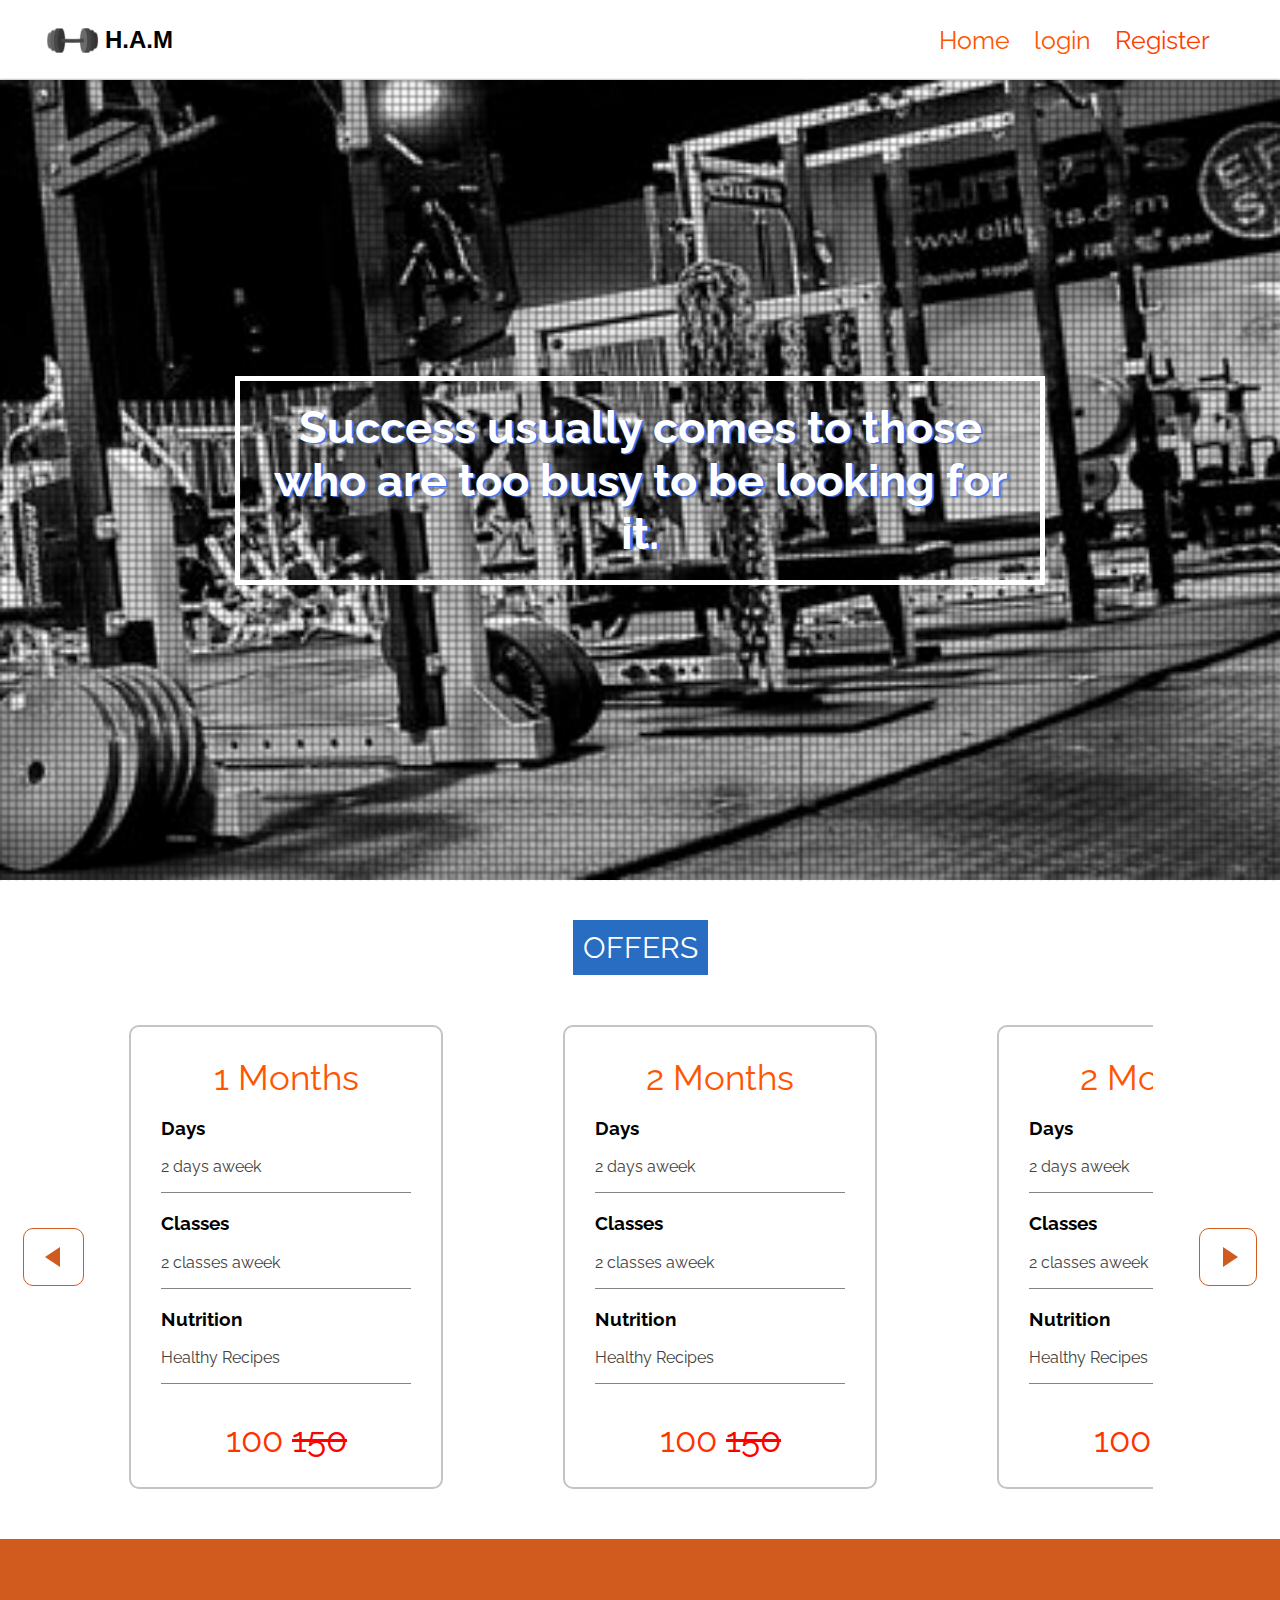
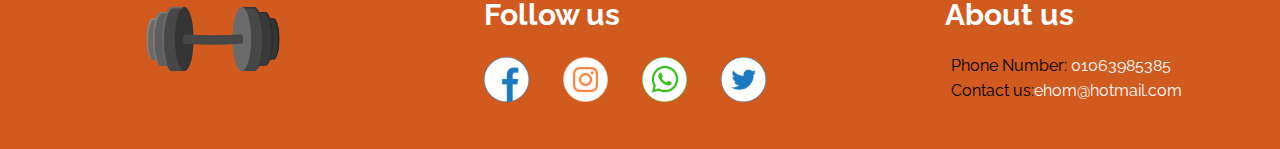
==== index.html @ b512e099 "Frontend GYM Site" ====
<html lang="en">
<head>
    <meta charset="UTF-8">
    <meta http-equiv="X-UA-Compatible" content="IE=edge">
    <meta name="viewport" content="width=device-width, initial-scale=1.0">
    <link href='https://fonts.googleapis.com/css?family=Raleway' rel='stylesheet'>
    <link rel="stylesheet" href="./stylesheets/style.css">
    <title>H.A.M | Home</title>
</head>
<body>
    <!--        HEADER            -->
    <header class="header">
        <!--        LOGO            -->
        <header class="logo">
            <img src="./images/logo.png" alt="Dumbbell">
            <h2>H.A.M</h2>
        </header>
        <!--        NAV BAR            -->
        <nav class="navbar">
            <ul>
                <li id="home" class="home"><a href="./index.html">Home</a></li>
                <li id="login" class="login"><a href="./login.html">login</a></li>
                <li id="signup" class="signup"><a href="./register.html">Register</a></li>
            </ul>
        </nav>
    </header>
    <!--        MAIN BODY           -->
    <div class="mainBody">
        <h2>Success usually comes to those who are too busy to be looking for it.</h2>
    </div>
    <!--        OFFER AREA            -->
    <div class="offerArea">
        <header>OFFERS</header>
        <div class="body">
                <!--        PREVIOUS COLUMN         -->
            <div class="button previousCol">
                <button id="previous" class="previous" type="button">
                    <div></div>
                </button>
            </div>
            <!--        OFFERS          -->
            <div id="offers" class="offers">
                <div data-offer-id="" id="offer1" class="offer">
                    <header>1 Months</header>
                    <section>
                        <article>
                            <h3>Days</h3>
                            <p>2 days aweek</p>
                        </article>
                        <article>
                            <h3>Classes</h3>
                            <p>2 classes aweek</p>
                        </article>
                        <article>
                            <h3>Nutrition</h3>
                            <p>Healthy Recipes</p>
                        </article>
                    </section>
                    <p>100 <span>150</span></p>
                </div>
                <div data-offer-id="" id="offer2" class="offer">
                    <header>2 Months</header>
                    <section>
                        <article>
                            <h3>Days</h3>
                            <p>2 days aweek</p>
                        </article>
                        <article>
                            <h3>Classes</h3>
                            <p>2 classes aweek</p>
                        </article>
                        <article>
                            <h3>Nutrition</h3>
                            <p>Healthy Recipes</p>
                        </article>
                    </section>
                    <p>100 <span>150</span></p>
                </div>
                <div data-offer-id="" id="offer2" class="offer">
                    <header>2 Months</header>
                    <section>
                        <article>
                            <h3>Days</h3>
                            <p>2 days aweek</p>
                        </article>
                        <article>
                            <h3>Classes</h3>
                            <p>2 classes aweek</p>
                        </article>
                        <article>
                            <h3>Nutrition</h3>
                            <p>Healthy Recipes</p>
                        </article>
                    </section>
                    <p>100 <span>150</span></p>
                </div>
                <div data-offer-id="" id="offer2" class="offer">
                    <header>2 Months</header>
                    <section>
                        <article>
                            <h3>Days</h3>
                            <p>2 days aweek</p>
                        </article>
                        <article>
                            <h3>Classes</h3>
                            <p>2 classes aweek</p>
                        </article>
                        <article>
                            <h3>Nutrition</h3>
                            <p>Healthy Recipes</p>
                        </article>
                    </section>
                    <p>100 <span>150</span></p>
                </div>
                <div data-offer-id="" id="offer2" class="offer">
                    <header>2 Months</header>
                    <section>
                        <article>
                            <h3>Days</h3>
                            <p>2 days aweek</p>
                        </article>
                        <article>
                            <h3>Classes</h3>
                            <p>2 classes aweek</p>
                        </article>
                        <article>
                            <h3>Nutrition</h3>
                            <p>Healthy Recipes</p>
                        </article>
                    </section>
                    <p>100 <span>150</span></p>
                </div>
                

                
                
                
            </div>
            <!--        NEXT COLUMN         -->
            <div class="button nextCol">
                <button id="next" class="next" type="button">
                    <div></div>
                </button>
            </div>
        </div>
        
    </div>
    <!--        FOOTER           -->
    <footer>
        <!--        LOGO          -->
        <div class="logoCol">
            <img src="./images/logo.png" alt="Dumbbell">
        </div>
        <!--        SOCIAL MEDIA           -->
        <div class="followCol">
            <h2>Follow us</h2>
            <a href="#"><img src="./images/Social/facebook.png" alt="Facebook"></a>
            <a href="#"><img src="./images/Social/instagram.png" alt="Instagram"></a>
            <a href="#"><img src="./images/Social/whatsapp.png" alt="Whatsapp"></a>
            <a href="#"><img src="./images/Social/twitter.png" alt="twitter"></a>
        </div>
        <!--        ABOUT US           -->
        <div class="aboutCol">
            <h2>About us</h2>
            <p>Phone Number: <span>01063985385</span> </p>
            <p>Contact us:<span>ehom@hotmail.com</span></p>
        </div>
    </footer>

    <script type="text/javascript" src="./scripts/index.js"></script>
</body>
</html>
---- stylesheets/style.css ----
@import url('http://fonts.cdnfonts.com/css/bruno-ace');

body{
    width: 100%;
    height: 1vh;
    margin: 0 auto;
    padding: 0 auto;
    font-family: 'raleway';
    background-color: #ffffff;
}
ul{
    list-style: none;
}
li{
    display: inline-block;
}
a{
    color: inherit;
    text-decoration: none;
}
/*           HEADER              */
.header{
    display: grid;
    grid-template-columns: repeat(2,50%);
    height: 80px;
    width: 100%;
}
    /* LOGO */
.header > .logo{
    display: flex;
    align-self: center;
    align-items: center;
    padding: 0px 0px 0px 40px;
    grid-column: 1/2;
}
.header > .logo > img{
    height: 65px;
}
.header > .logo > h2{
    display: inline-block;
    font-family: 'Bruno Ace', sans-serif;
}
    /* NAV BAR */
.header > .navbar{
    display: flex;
    justify-self: end;
    align-self: center;
    align-items: center;
    padding: 0px 60px 0px 0px;
    grid-column: 2/3;
}
.header > .navbar > ul > li{
    font-size: 25px;
    color: #FF5500;
    padding: 0px 10px 0px 10px;
}
.header > .navbar > ul > li.signup{
    color: #FF3D00;
}
/*             MAIN BODY                */
.mainBody{
    display: flex;
    position: relative;
    height: 800px;
    width: 100%;
    background-image: url(../images/background.jpeg),url(../images/grid-png-43588.png);
    background-repeat: no-repeat,repeat;
    background-position: center,center;
    background-size: cover,contain;
}

.mainBody::before{
    content: ""; 
    position: absolute;
    top: 0;
    left: 0;
    width: 100%;
    height: 100%;
    background-image: url(../images/grid-png-43588.png);
    opacity: .7;
    filter: blur(1px)  !important;

}
.mainBody > h2 {
    width: 760px;
    font-size: 45px;
    color: #FFFFFF;
    text-shadow: 2.5px 1px 1px #3d76f9;/*#FF5500*/
    border: 10px solid;
    border-image-slice: 80;
    border-width: 5px;
    border-image-source: linear-gradient(to bottom, #ffffff, #fff);
    margin: 0 auto;
    padding: 20px;
    align-self: center;
    text-align: center;
    z-index: 1;
}
/*             OFFER AREA                */
.offerArea{
    display: block;
    margin: 40px 0px 0px 0;
    width: 100%;

}
.offerArea button{
    background-color: #ffffff;

}
    /* HEADER */    
.offerArea > header{
    display: block;
    text-align: center;
    justify-self: center;
    align-self: center;

    font-size: 30px;
    padding: 10px;
    margin: 0 auto;
    background-color: #286DC1;
    color: white;

}
    /*  Offers Body */
.body{
    display: flex;
    flex-direction: row;
    justify-content: space-around;
    margin: 50px 0px;
}
    /* PREVIOUS COLUMN */
.body > .previousCol{
    display: flex;
    align-self: center;
    justify-self: end;
    grid-column: 1/2;
}
.body button{
    cursor: pointer;
}
.previous{
    border: 1px solid #D15A1F;
    border-radius: 10px;
}
.previous:hover{
    border: 1px solid #e07b49;
}
.previous:hover > div{
    border-right: 15px solid #e07b49; 
}
.previous > div{
    margin: 17px 17px 17px 5px;
    border: 10px solid transparent;
    border-right: 15px solid #D15A1F; 
}

    /* OFFERS */
.body > .offers{
    display: flex;
    flex-direction: row;
    justify-content: start;
    overflow: hidden;
    gap: 120px;
    width: 80%;
    
}
/*Scroll Bar*/
.offers::-webkit-scrollbar {
    display: none;
    width: 10px;
}
.offers::-webkit-scrollbar-track {
background: #f1f1f1;
}

.offers::-webkit-scrollbar-thumb {
background: #888;
}

.offers::-webkit-scrollbar-thumb:hover {
background: #555;
}

/***********/
.offer{
    height: 400px;
    min-width: 250px;
    border: 2px solid #C4C4C4;
    border-radius: 10px;
    padding: 30px;
}
.offer:hover{
    border: 2px solid #FF5500;
}
.offer > header {
    font-size: 35px;
    text-align: center;
    color: #FF5500;
}
.offer article{
    border-bottom: 1px solid #858585;
}
.offer article > p{
    color: #424242;
}
.offer > p {
    font-size: 35px;
    text-align: center;
    color: #ff3300;
}
.offer > p > span {
    text-decoration: line-through;
    color: #ff0000;
}


    /* NEXT COLUMN */
.body > .nextCol{
    display: flex;
    align-self: center;
    justify-self: start;
    grid-column: 3/4;
}
.next{
    border: 1px solid #D15A1F;
    border-radius: 10px;
}
.next:hover{
    border: 1px solid #e07b49;
}
.next:hover > div{
    border-left: 15px solid #e07b49; 
}
.next > div{
    margin: 17px 2px 17px 17px;
    border: 10px solid transparent;
    border-left: 15px solid #D15A1F; 
}
/*          FOOTER              */
footer{
    height: 200px;
    background-color: #D15A1F;
    margin-top: 40px;
    padding-bottom: 10px;

    display: grid;
    grid-template-columns: repeat(3,1fr);
    place-items: center;
}
footer h2, footer span{
    color: white;
}
footer h2{
    font-size: 30px;
}
    /* LOGO */
footer > .logoCol{
    grid-column: 1/2;
}
footer > .logoCol > img{
    width: 170px;
}
    /* FOLLOW COLUMN */
footer > .followCol{
    grid-column: 2/3;
}

footer > .followCol img{
    width: 45px;
    margin-right: 30px;
}

    /* ABOUT COLUMN */
footer > .aboutCol{
    grid-column: 3/4;
}
footer > .aboutCol > p{
    margin: 6px;
}
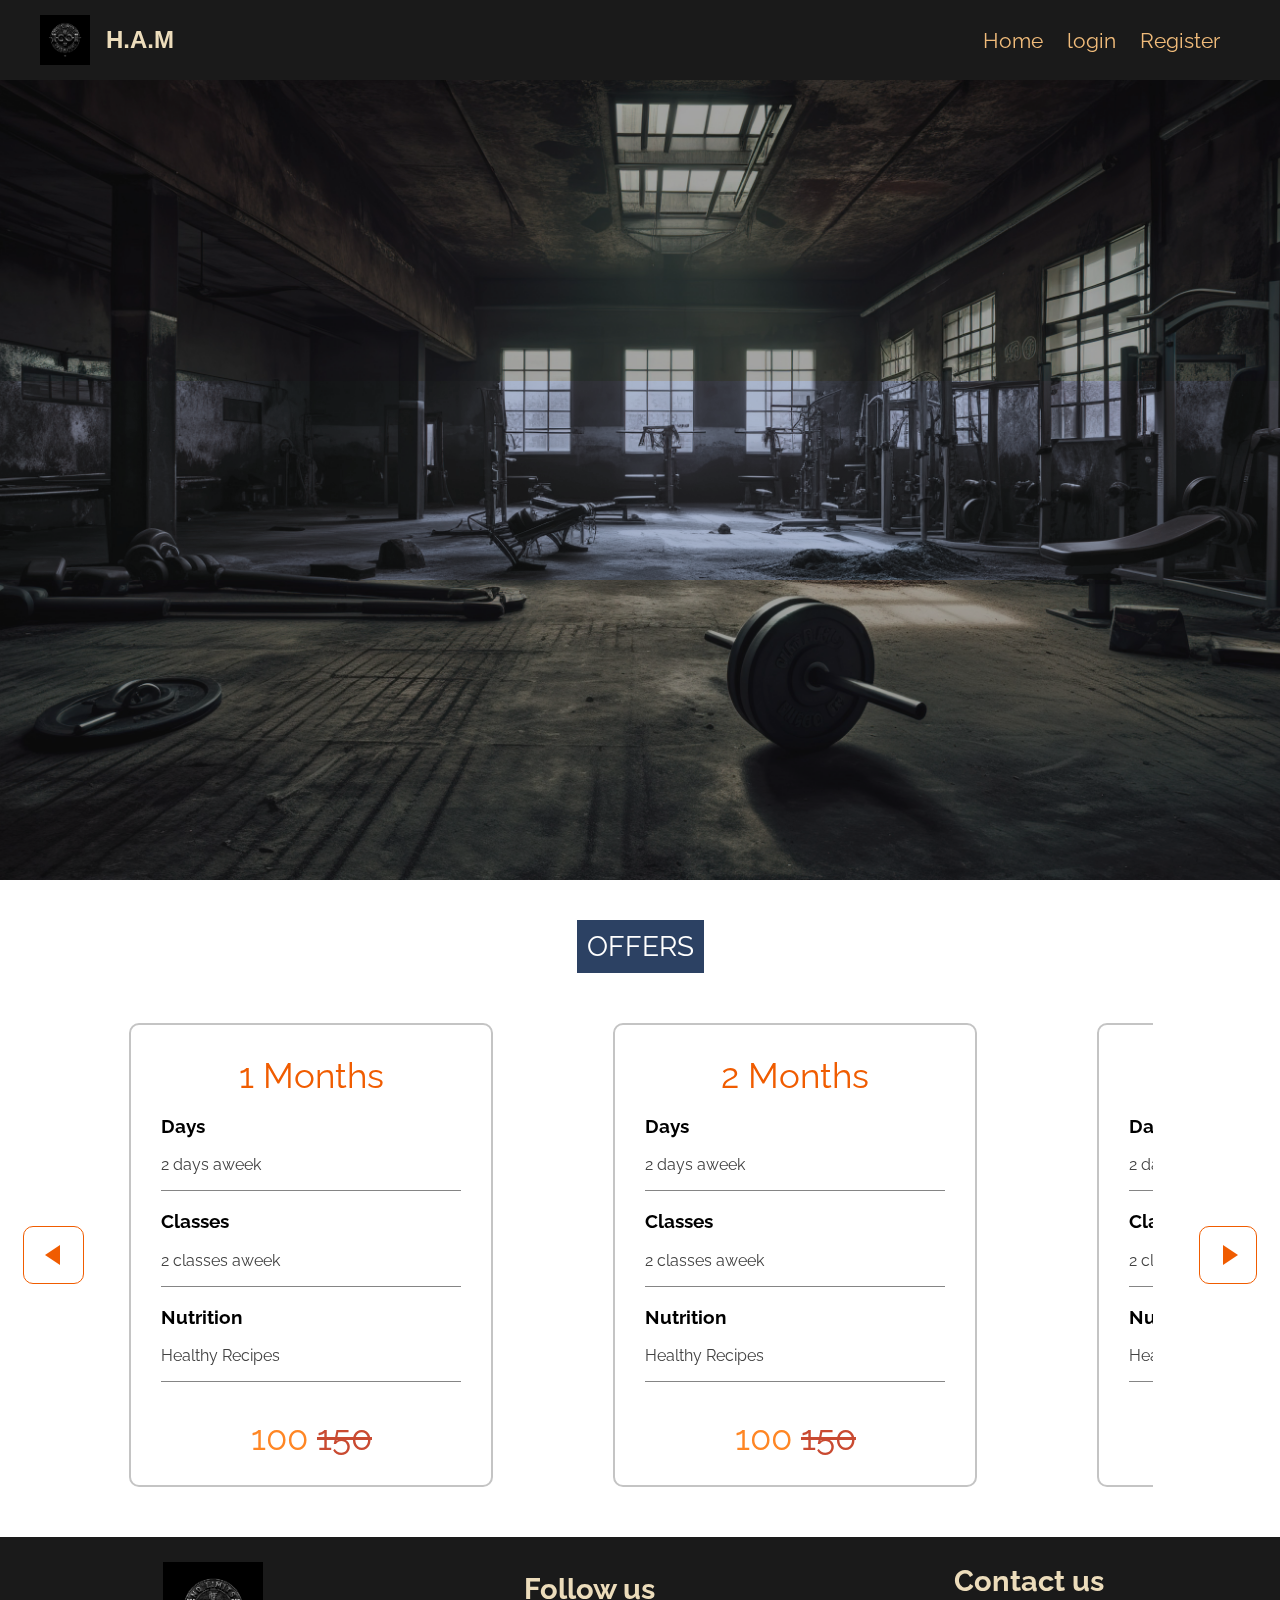
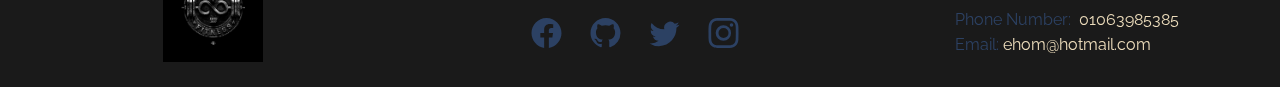
==== commit 1d287a0a: "Updated version" ====
--- a/index.html
+++ b/index.html
@@ -1,4 +1,5 @@
 <html lang="en">
+
 <head>
     <meta charset="UTF-8">
     <meta http-equiv="X-UA-Compatible" content="IE=edge">
@@ -7,12 +8,13 @@
     <link rel="stylesheet" href="./stylesheets/style.css">
     <title>H.A.M | Home</title>
 </head>
+
 <body>
     <!--        HEADER            -->
     <header class="header">
         <!--        LOGO            -->
         <header class="logo">
-            <img src="./images/logo.png" alt="Dumbbell">
+            <img src="./images/logo.avif" alt="Dumbbell" width="50px">
             <h2>H.A.M</h2>
         </header>
         <!--        NAV BAR            -->
@@ -26,13 +28,13 @@
     </header>
     <!--        MAIN BODY           -->
     <div class="mainBody">
-        <h2>Success usually comes to those who are too busy to be looking for it.</h2>
+        <h2><span>Success usually comes to those who are too busy to be looking for it.</span></h2>
     </div>
     <!--        OFFER AREA            -->
     <div class="offerArea">
         <header>OFFERS</header>
         <div class="body">
-                <!--        PREVIOUS COLUMN         -->
+            <!--        PREVIOUS COLUMN         -->
             <div class="button previousCol">
                 <button id="previous" class="previous" type="button">
                     <div></div>
@@ -130,11 +132,6 @@
                     </section>
                     <p>100 <span>150</span></p>
                 </div>
-                
-
-                
-                
-                
             </div>
             <!--        NEXT COLUMN         -->
             <div class="button nextCol">
@@ -143,30 +140,47 @@
                 </button>
             </div>
         </div>
-        
+
     </div>
     <!--        FOOTER           -->
     <footer>
         <!--        LOGO          -->
         <div class="logoCol">
-            <img src="./images/logo.png" alt="Dumbbell">
+            <img src="./images/logo.avif" alt="Dumbbell" width="50px">
         </div>
         <!--        SOCIAL MEDIA           -->
         <div class="followCol">
             <h2>Follow us</h2>
-            <a href="#"><img src="./images/Social/facebook.png" alt="Facebook"></a>
-            <a href="#"><img src="./images/Social/instagram.png" alt="Instagram"></a>
-            <a href="#"><img src="./images/Social/whatsapp.png" alt="Whatsapp"></a>
-            <a href="#"><img src="./images/Social/twitter.png" alt="twitter"></a>
+            <a href="#"><svg xmlns="http://www.w3.org/2000/svg" width="30" height="30" fill="currentColor"
+                    class="bi bi-facebook" viewBox="0 0 16 16">
+                    <path
+                        d="M16 8.049c0-4.446-3.582-8.05-8-8.05C3.58 0-.002 3.603-.002 8.05c0 4.017 2.926 7.347 6.75 7.951v-5.625h-2.03V8.05H6.75V6.275c0-2.017 1.195-3.131 3.022-3.131.876 0 1.791.157 1.791.157v1.98h-1.009c-.993 0-1.303.621-1.303 1.258v1.51h2.218l-.354 2.326H9.25V16c3.824-.604 6.75-3.934 6.75-7.951" />
+                </svg></a>
+            <a href="#"><svg xmlns="http://www.w3.org/2000/svg" width="30" height="30" fill="currentColor"
+                    class="bi bi-github" viewBox="0 0 16 16">
+                    <path
+                        d="M8 0C3.58 0 0 3.58 0 8c0 3.54 2.29 6.53 5.47 7.59.4.07.55-.17.55-.38 0-.19-.01-.82-.01-1.49-2.01.37-2.53-.49-2.69-.94-.09-.23-.48-.94-.82-1.13-.28-.15-.68-.52-.01-.53.63-.01 1.08.58 1.23.82.72 1.21 1.87.87 2.33.66.07-.52.28-.87.51-1.07-1.78-.2-3.64-.89-3.64-3.95 0-.87.31-1.59.82-2.15-.08-.2-.36-1.02.08-2.12 0 0 .67-.21 2.2.82.64-.18 1.32-.27 2-.27s1.36.09 2 .27c1.53-1.04 2.2-.82 2.2-.82.44 1.1.16 1.92.08 2.12.51.56.82 1.27.82 2.15 0 3.07-1.87 3.75-3.65 3.95.29.25.54.73.54 1.48 0 1.07-.01 1.93-.01 2.2 0 .21.15.46.55.38A8.01 8.01 0 0 0 16 8c0-4.42-3.58-8-8-8" />
+                </svg></a>
+            <a href="#"><svg xmlns="http://www.w3.org/2000/svg" width="30" height="30" fill="currentColor"
+                    class="bi bi-twitter" viewBox="0 0 16 16">
+                    <path
+                        d="M5.026 15c6.038 0 9.341-5.003 9.341-9.334q.002-.211-.006-.422A6.7 6.7 0 0 0 16 3.542a6.7 6.7 0 0 1-1.889.518 3.3 3.3 0 0 0 1.447-1.817 6.5 6.5 0 0 1-2.087.793A3.286 3.286 0 0 0 7.875 6.03a9.32 9.32 0 0 1-6.767-3.429 3.29 3.29 0 0 0 1.018 4.382A3.3 3.3 0 0 1 .64 6.575v.045a3.29 3.29 0 0 0 2.632 3.218 3.2 3.2 0 0 1-.865.115 3 3 0 0 1-.614-.057 3.28 3.28 0 0 0 3.067 2.277A6.6 6.6 0 0 1 .78 13.58a6 6 0 0 1-.78-.045A9.34 9.34 0 0 0 5.026 15" />
+                </svg></a>
+            <a href="#"><svg xmlns="http://www.w3.org/2000/svg" width="30" height="30" fill="currentColor"
+                    class="bi bi-instagram" viewBox="0 0 16 16">
+                    <path
+                        d="M8 0C5.829 0 5.556.01 4.703.048 3.85.088 3.269.222 2.76.42a3.9 3.9 0 0 0-1.417.923A3.9 3.9 0 0 0 .42 2.76C.222 3.268.087 3.85.048 4.7.01 5.555 0 5.827 0 8.001c0 2.172.01 2.444.048 3.297.04.852.174 1.433.372 1.942.205.526.478.972.923 1.417.444.445.89.719 1.416.923.51.198 1.09.333 1.942.372C5.555 15.99 5.827 16 8 16s2.444-.01 3.298-.048c.851-.04 1.434-.174 1.943-.372a3.9 3.9 0 0 0 1.416-.923c.445-.445.718-.891.923-1.417.197-.509.332-1.09.372-1.942C15.99 10.445 16 10.173 16 8s-.01-2.445-.048-3.299c-.04-.851-.175-1.433-.372-1.941a3.9 3.9 0 0 0-.923-1.417A3.9 3.9 0 0 0 13.24.42c-.51-.198-1.092-.333-1.943-.372C10.443.01 10.172 0 7.998 0zm-.717 1.442h.718c2.136 0 2.389.007 3.232.046.78.035 1.204.166 1.486.275.373.145.64.319.92.599s.453.546.598.92c.11.281.24.705.275 1.485.039.843.047 1.096.047 3.231s-.008 2.389-.047 3.232c-.035.78-.166 1.203-.275 1.485a2.5 2.5 0 0 1-.599.919c-.28.28-.546.453-.92.598-.28.11-.704.24-1.485.276-.843.038-1.096.047-3.232.047s-2.39-.009-3.233-.047c-.78-.036-1.203-.166-1.485-.276a2.5 2.5 0 0 1-.92-.598 2.5 2.5 0 0 1-.6-.92c-.109-.281-.24-.705-.275-1.485-.038-.843-.046-1.096-.046-3.233s.008-2.388.046-3.231c.036-.78.166-1.204.276-1.486.145-.373.319-.64.599-.92s.546-.453.92-.598c.282-.11.705-.24 1.485-.276.738-.034 1.024-.044 2.515-.045zm4.988 1.328a.96.96 0 1 0 0 1.92.96.96 0 0 0 0-1.92m-4.27 1.122a4.109 4.109 0 1 0 0 8.217 4.109 4.109 0 0 0 0-8.217m0 1.441a2.667 2.667 0 1 1 0 5.334 2.667 2.667 0 0 1 0-5.334" />
+                </svg></a>
         </div>
-        <!--        ABOUT US           -->
+        <!--        Contact us           -->
         <div class="aboutCol">
-            <h2>About us</h2>
+            <h2>Contact us</h2>
             <p>Phone Number: <span>01063985385</span> </p>
-            <p>Contact us:<span>ehom@hotmail.com</span></p>
+            <p>Email:<span>ehom@hotmail.com</span></p>
         </div>
     </footer>
 
     <script type="text/javascript" src="./scripts/index.js"></script>
 </body>
+
 </html>--- a/stylesheets/style.css
+++ b/stylesheets/style.css
@@ -1,279 +1,171 @@
-@import url('http://fonts.cdnfonts.com/css/bruno-ace');
+@import url("./general/index.css");
+@import url("./layout/index.css");
+@import "./general/variables.css";
 
-body{
-    width: 100%;
-    height: 1vh;
-    margin: 0 auto;
-    padding: 0 auto;
-    font-family: 'raleway';
-    background-color: #ffffff;
-}
-ul{
-    list-style: none;
-}
-li{
-    display: inline-block;
-}
-a{
-    color: inherit;
-    text-decoration: none;
-}
-/*           HEADER              */
-.header{
-    display: grid;
-    grid-template-columns: repeat(2,50%);
-    height: 80px;
-    width: 100%;
-}
-    /* LOGO */
-.header > .logo{
-    display: flex;
-    align-self: center;
-    align-items: center;
-    padding: 0px 0px 0px 40px;
-    grid-column: 1/2;
-}
-.header > .logo > img{
-    height: 65px;
-}
-.header > .logo > h2{
-    display: inline-block;
-    font-family: 'Bruno Ace', sans-serif;
-}
-    /* NAV BAR */
-.header > .navbar{
-    display: flex;
-    justify-self: end;
-    align-self: center;
-    align-items: center;
-    padding: 0px 60px 0px 0px;
-    grid-column: 2/3;
-}
-.header > .navbar > ul > li{
-    font-size: 25px;
-    color: #FF5500;
-    padding: 0px 10px 0px 10px;
-}
-.header > .navbar > ul > li.signup{
-    color: #FF3D00;
-}
-/*             MAIN BODY                */
-.mainBody{
-    display: flex;
-    position: relative;
-    height: 800px;
-    width: 100%;
-    background-image: url(../images/background.jpeg),url(../images/grid-png-43588.png);
-    background-repeat: no-repeat,repeat;
-    background-position: center,center;
-    background-size: cover,contain;
+.mainBody {
+  display: flex;
+  align-items: center;
+  position: relative;
+  height: 800px;
+  width: 100%;
+  background-image: url(../images/background.jpg);
+  background-repeat: no-repeat, repeat;
+  background-position: center, center;
+  background-size: cover;
 }
 
-.mainBody::before{
-    content: ""; 
-    position: absolute;
-    top: 0;
-    left: 0;
-    width: 100%;
-    height: 100%;
-    background-image: url(../images/grid-png-43588.png);
-    opacity: .7;
-    filter: blur(1px)  !important;
-
+.mainBody::before {
+  content: "";
+  position: absolute;
+  inset: 0;
+  opacity: 0.4;
+  background-color: var(--main-black);
 }
 .mainBody > h2 {
-    width: 760px;
-    font-size: 45px;
-    color: #FFFFFF;
-    text-shadow: 2.5px 1px 1px #3d76f9;/*#FF5500*/
-    border: 10px solid;
-    border-image-slice: 80;
-    border-width: 5px;
-    border-image-source: linear-gradient(to bottom, #ffffff, #fff);
-    margin: 0 auto;
-    padding: 20px;
-    align-self: center;
-    text-align: center;
-    z-index: 1;
+  width: 100%;
+  backdrop-filter: sepia(50%) hue-rotate(180deg);
+  padding: 20px;
+}
+.mainBody > h2 > span {
+  display: block;
+  width: 50%;
+  margin: 0 auto;
+  font-size: 45px;
+  color: var(--main-white);
+  text-align: center;
+
+  text-shadow: 1.5px 0.5px 1px var(--navy-A200), 2.5px 1px 1px var(--navy-A100);
+  animation: show 2.5s forwards;
+  transform: translateY(-10px);
+  opacity: 0;
+}
+@keyframes show {
+  100% {
+    transform: translateY(0);
+    opacity: 1;
+  }
 }
 /*             OFFER AREA                */
-.offerArea{
-    display: block;
-    margin: 40px 0px 0px 0;
-    width: 100%;
+.offerArea {
+  display: block;
+  margin: 40px 0px 0px 0;
+  width: 100%;
+}
+.offerArea button {
+  background-color: var(--main-white);
+}
+/* HEADER */
+.offerArea > header {
+  display: block;
+  text-align: center;
+  justify-self: center;
+  align-self: center;
 
+  font-size: 1.75rem;
+  padding: 10px;
+  margin: 0 auto;
+  background-color: var(--main-navy);
+  color: var(--main-white);
 }
-.offerArea button{
-    background-color: #ffffff;
-
+/*  Offers Body */
+.body {
+  display: flex;
+  justify-content: space-around;
+  align-items: center;
+  margin: 50px 0px;
 }
-    /* HEADER */    
-.offerArea > header{
-    display: block;
-    text-align: center;
-    justify-self: center;
-    align-self: center;
-
-    font-size: 30px;
-    padding: 10px;
-    margin: 0 auto;
-    background-color: #286DC1;
-    color: white;
-
+/*  Step buttons    */
+.body > .previousCol {
+  display: flex;
+  justify-self: end;
 }
-    /*  Offers Body */
-.body{
-    display: flex;
-    flex-direction: row;
-    justify-content: space-around;
-    margin: 50px 0px;
+.body > .nextCol {
+  display: flex;
+  justify-self: start;
 }
-    /* PREVIOUS COLUMN */
-.body > .previousCol{
-    display: flex;
-    align-self: center;
-    justify-self: end;
-    grid-column: 1/2;
+:is(.next, .previous) {
+  cursor: pointer;
+  border: 1px solid var(--main-color-dark);
+  border-radius: 10px;
 }
-.body button{
-    cursor: pointer;
+:is(.next, .previous):hover {
+  border: 1px solid var(--main-color);
 }
-.previous{
-    border: 1px solid #D15A1F;
-    border-radius: 10px;
+:is(.next, .previous) > div {
+  border: 10px solid transparent;
 }
-.previous:hover{
-    border: 1px solid #e07b49;
+/* NEXT */
+.next > div {
+  margin: 17px 2px 17px 17px;
+  border-left: 15px solid var(--main-color-dark);
 }
-.previous:hover > div{
-    border-right: 15px solid #e07b49; 
-}
-.previous > div{
-    margin: 17px 17px 17px 5px;
-    border: 10px solid transparent;
-    border-right: 15px solid #D15A1F; 
+.next:hover > div {
+  border-left: 15px solid var(--main-color);
 }
 
-    /* OFFERS */
-.body > .offers{
-    display: flex;
-    flex-direction: row;
-    justify-content: start;
-    overflow: hidden;
-    gap: 120px;
-    width: 80%;
-    
+/* previous */
+.previous > div {
+  margin: 17px 17px 17px 5px;
+  border-right: 15px solid var(--main-color-dark);
+}
+.previous:hover > div {
+  border-right: 15px solid var(--main-color);
+}
+
+/* OFFERS */
+.body > .offers {
+  display: flex;
+  flex-direction: row;
+  justify-content: start;
+  overflow: hidden;
+  gap: 120px;
+  width: 80%;
 }
 /*Scroll Bar*/
 .offers::-webkit-scrollbar {
-    display: none;
-    width: 10px;
+  display: none;
+  width: 10px;
 }
 .offers::-webkit-scrollbar-track {
-background: #f1f1f1;
+  background: #f1f1f1;
 }
 
 .offers::-webkit-scrollbar-thumb {
-background: #888;
+  background: #888;
 }
 
 .offers::-webkit-scrollbar-thumb:hover {
-background: #555;
+  background: #555;
 }
 
 /***********/
-.offer{
-    height: 400px;
-    min-width: 250px;
-    border: 2px solid #C4C4C4;
-    border-radius: 10px;
-    padding: 30px;
+.offer {
+  height: 400px;
+  min-width: 300px;
+  border: 2px solid #c4c4c4;
+  border-radius: 10px;
+  padding: 30px;
 }
-.offer:hover{
-    border: 2px solid #FF5500;
+.offer:hover {
+  border: 2px solid var(--main-color-light);
 }
 .offer > header {
-    font-size: 35px;
-    text-align: center;
-    color: #FF5500;
+  font-size: 35px;
+  text-align: center;
+  color: var(--main-color-dark);
 }
-.offer article{
-    border-bottom: 1px solid #858585;
+.offer article {
+  border-bottom: 1px solid #858585;
 }
-.offer article > p{
-    color: #424242;
+.offer article > p {
+  color: #424242;
 }
 .offer > p {
-    font-size: 35px;
-    text-align: center;
-    color: #ff3300;
+  font-size: 35px;
+  text-align: center;
+  color: var(--main-color);
 }
 .offer > p > span {
-    text-decoration: line-through;
-    color: #ff0000;
+  text-decoration: line-through;
+  color: var(--main-red);
 }
-
-
-    /* NEXT COLUMN */
-.body > .nextCol{
-    display: flex;
-    align-self: center;
-    justify-self: start;
-    grid-column: 3/4;
-}
-.next{
-    border: 1px solid #D15A1F;
-    border-radius: 10px;
-}
-.next:hover{
-    border: 1px solid #e07b49;
-}
-.next:hover > div{
-    border-left: 15px solid #e07b49; 
-}
-.next > div{
-    margin: 17px 2px 17px 17px;
-    border: 10px solid transparent;
-    border-left: 15px solid #D15A1F; 
-}
-/*          FOOTER              */
-footer{
-    height: 200px;
-    background-color: #D15A1F;
-    margin-top: 40px;
-    padding-bottom: 10px;
-
-    display: grid;
-    grid-template-columns: repeat(3,1fr);
-    place-items: center;
-}
-footer h2, footer span{
-    color: white;
-}
-footer h2{
-    font-size: 30px;
-}
-    /* LOGO */
-footer > .logoCol{
-    grid-column: 1/2;
-}
-footer > .logoCol > img{
-    width: 170px;
-}
-    /* FOLLOW COLUMN */
-footer > .followCol{
-    grid-column: 2/3;
-}
-
-footer > .followCol img{
-    width: 45px;
-    margin-right: 30px;
-}
-
-    /* ABOUT COLUMN */
-footer > .aboutCol{
-    grid-column: 3/4;
-}
-footer > .aboutCol > p{
-    margin: 6px;
-}